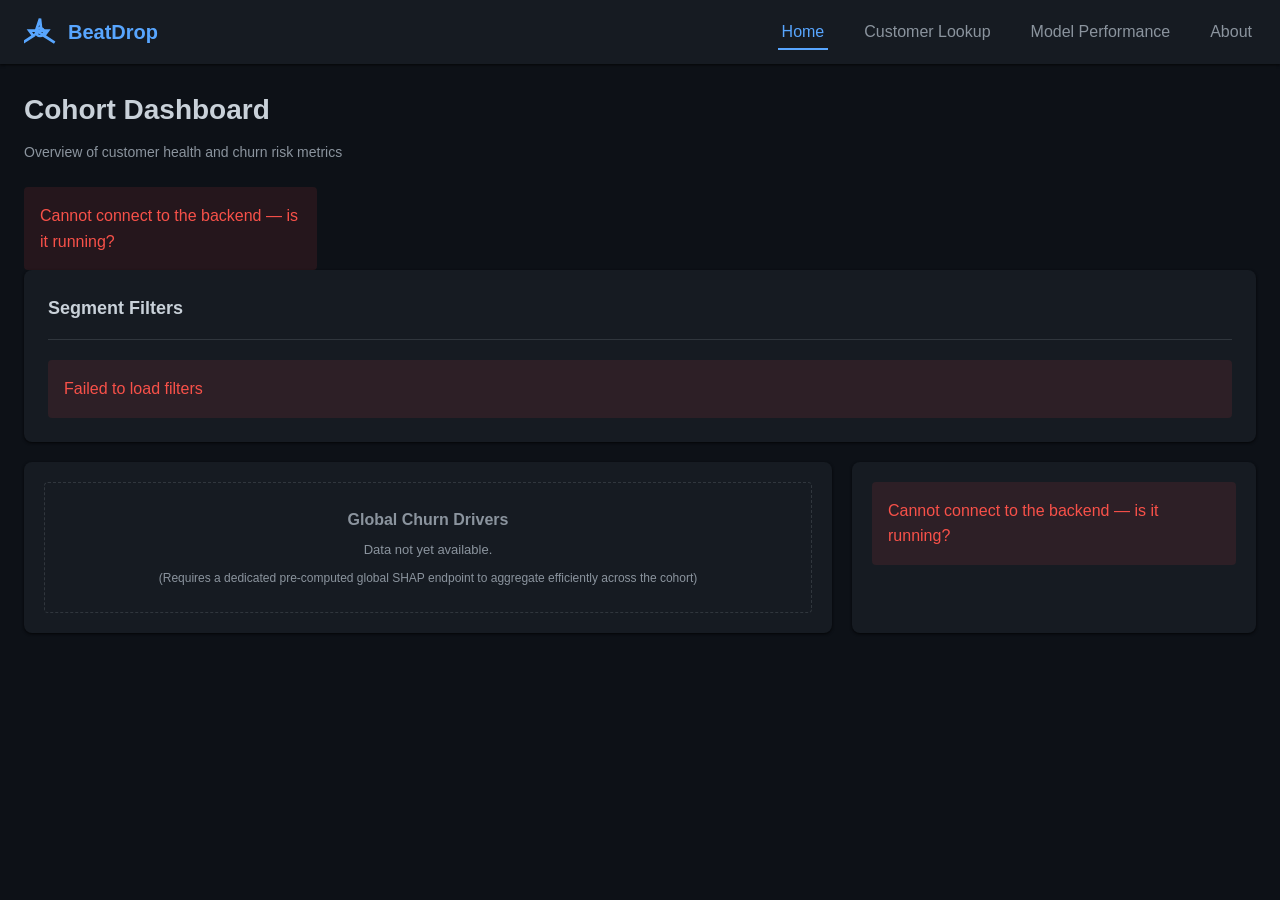
==== frontend/index.html @ 59d6cbef "Frontend creation" ====
<!DOCTYPE html>
<html lang="en">

<head>
  <meta charset="UTF-8">
  <meta name="viewport" content="width=device-width, initial-scale=1.0">
  <title>BeatDrop - Cohort Dashboard</title>
  <link rel="stylesheet" href="./css/styles.css">
</head>

<body>
  <nav class="navbar">
    <div class="nav-container">
      <a href="index.html" class="nav-brand">
        <svg viewBox="0 0 24 24" fill="none" stroke="currentColor" stroke-width="2">
          <path d="M12 2l-3 9h9l-3 4 8 5-12-8-12 8 8-5-3-4h9z"></path>
          <circle cx="12" cy="12" r="3"></circle>
        </svg>
        <span>BeatDrop</span>
      </a>
      <ul class="nav-links">
        <li><a href="index.html" class="active" data-page="home">Home</a></li>
        <li><a href="customer-lookup.html" data-page="customer-lookup">Customer Lookup</a></li>
        <li><a href="model-performance.html" data-page="model-performance">Model Performance</a></li>
        <li><a href="about.html" data-page="about">About</a></li>
      </ul>
    </div>
  </nav>

  <div class="container">
    <div class="page-header">
      <h1 class="page-title">Cohort Dashboard</h1>
      <p class="page-subtitle">Overview of customer health and churn risk metrics</p>
    </div>

    <div class="grid grid-4 mb-4" id="stat-cards">
      <!-- Stat cards populated by JS -->
    </div>

    <div class="card mb-4">
      <div class="card-header">
        <h3 class="card-title">Segment Filters</h3>
      </div>
      <div id="segment-filters"></div>
    </div>

    <div class="grid grid-auto mb-4">
      <div class="chart-wrapper">
        <div id="churn-drivers-chart"></div>
      </div>
      <div class="chart-wrapper">
        <div id="business-impact"></div>
      </div>
    </div>
  </div>

  <script src="./js/config.js"></script>
  <script src="./js/api.js"></script>
  <script src="./js/mock-data.js"></script>
  <script src="./js/main.js"></script>
  <script>
    // Initialize dashboard on page load
    document.addEventListener('DOMContentLoaded', function() {
      if (typeof app !== 'undefined' && app.currentPage === 'home') {
        app.renderDashboard();
      }
    });
  </script>
</body>

</html>
---- frontend/css/styles.css ----
/* BeatDrop Dashboard Styles */

:root {
  --primary: #58a6ff;
  --primary-dark: #3182ce;
  --primary-light: #79c0ff;
  --secondary: #8b949e;
  --success: #3fb950;
  --warning: #d29922;
  --danger: #f85149;
  --background: #0d1117;
  --surface: #161b22;
  --text-primary: #c9d1d9;
  --text-secondary: #8b949e;
  --border: #30363d;
  --border-radius: 8px;
  --shadow: 0 1px 3px rgba(0, 0, 0, 0.5), 0 1px 2px rgba(0, 0, 0, 0.3);
  --shadow-lg: 0 10px 15px -3px rgba(0, 0, 0, 0.5), 0 4px 6px -2px rgba(0, 0, 0, 0.3);
}

* {
  margin: 0;
  padding: 0;
  box-sizing: border-box;
}

body {
  font-family: 'Inter', -apple-system, BlinkMacSystemFont, 'Segoe UI', Roboto, Oxygen, Ubuntu, Cantarell, sans-serif;
  background: var(--background);
  color: var(--text-primary);
  line-height: 1.6;
  min-height: 100vh;
}

/* Navigation */
.navbar {
  background: var(--surface);
  box-shadow: var(--shadow);
  position: sticky;
  top: 0;
  z-index: 100;
  padding: 0 24px;
}

.nav-container {
  max-width: 1400px;
  margin: 0 auto;
  display: flex;
  justify-content: space-between;
  align-items: center;
  height: 64px;
}

.nav-brand {
  display: flex;
  align-items: center;
  gap: 12px;
  font-size: 20px;
  font-weight: 700;
  color: var(--primary);
  text-decoration: none;
}

.nav-brand svg {
  width: 32px;
  height: 32px;
}

.nav-links {
  display: flex;
  gap: 32px;
  list-style: none;
}

.nav-links a {
  text-decoration: none;
  color: var(--text-secondary);
  font-weight: 500;
  padding: 8px 4px;
  border-bottom: 2px solid transparent;
  transition: all 0.2s ease;
}

.nav-links a:hover,
.nav-links a.active {
  color: var(--primary);
  border-bottom-color: var(--primary);
}

/* Main Layout */
.container {
  max-width: 1400px;
  margin: 0 auto;
  padding: 24px;
}

.page-header {
  margin-bottom: 24px;
}

.page-title {
  font-size: 28px;
  font-weight: 700;
  color: var(--text-primary);
  margin-bottom: 8px;
}

.page-subtitle {
  color: var(--text-secondary);
  font-size: 14px;
}

/* Grid System */
.grid {
  display: grid;
  gap: 20px;
}

.grid-4 {
  grid-template-columns: repeat(4, 1fr);
}

.grid-3 {
  grid-template-columns: repeat(3, 1fr);
}

.grid-2 {
  grid-template-columns: repeat(2, 1fr);
}

.grid-auto {
  grid-template-columns: 2fr 1fr;
}

/* Stat Cards */
.stat-card {
  background: var(--surface);
  border-radius: var(--border-radius);
  padding: 20px;
  box-shadow: var(--shadow);
  transition: transform 0.2s ease, box-shadow 0.2s ease;
}

.stat-card:hover {
  transform: translateY(-2px);
  box-shadow: var(--shadow-lg);
}

.stat-card .stat-label {
  font-size: 13px;
  color: var(--text-secondary);
  text-transform: uppercase;
  letter-spacing: 0.5px;
  margin-bottom: 8px;
}

.stat-card .stat-value {
  font-size: 32px;
  font-weight: 700;
  margin-bottom: 4px;
}

.stat-card .stat-change {
  font-size: 12px;
  display: flex;
  align-items: center;
  gap: 4px;
}

.stat-card .stat-change.positive {
  color: var(--success);
}

.stat-card .stat-change.negative {
  color: var(--danger);
}

.stat-card .stat-icon {
  width: 40px;
  height: 40px;
  border-radius: 50%;
  display: flex;
  align-items: center;
  justify-content: center;
  margin-bottom: 12px;
}

.stat-card .stat-icon svg {
  width: 20px;
  height: 20px;
}

.icon-primary {
  background: rgba(37, 99, 235, 0.1);
  color: var(--primary);
}

.icon-success {
  background: rgba(16, 185, 128, 0.1);
  color: var(--success);
}

.icon-warning {
  background: rgba(245, 158, 11, 0.1);
  color: var(--warning);
}

.icon-danger {
  background: rgba(239, 68, 68, 0.1);
  color: var(--danger);
}

/* Cards */
.card {
  background: var(--surface);
  border-radius: var(--border-radius);
  padding: 24px;
  box-shadow: var(--shadow);
  margin-bottom: 20px;
}

.card-header {
  display: flex;
  justify-content: space-between;
  align-items: center;
  margin-bottom: 20px;
  padding-bottom: 16px;
  border-bottom: 1px solid var(--border);
}

.card-title {
  font-size: 18px;
  font-weight: 600;
  color: var(--text-primary);
}

.card-subtitle {
  font-size: 13px;
  color: var(--text-secondary);
}

/* Filters */
.filters {
  display: flex;
  gap: 12px;
  flex-wrap: wrap;
  margin-bottom: 20px;
}

.filter-btn {
  padding: 8px 16px;
  border: 1px solid var(--border);
  background: var(--surface);
  border-radius: 20px;
  font-size: 13px;
  cursor: pointer;
  transition: all 0.2s ease;
}

.filter-btn:hover,
.filter-btn.active {
  background: var(--primary);
  color: white;
  border-color: var(--primary);
}

/* Charts */
.chart-container {
  position: relative;
  height: 300px;
  margin-top: 16px;
}

.chart-wrapper {
  background: var(--surface);
  border-radius: var(--border-radius);
  padding: 20px;
  box-shadow: var(--shadow);
}

/* Tables */
.table-container {
  overflow-x: auto;
}

table {
  width: 100%;
  border-collapse: collapse;
}

th,
td {
  padding: 12px 16px;
  text-align: left;
  border-bottom: 1px solid var(--border);
}

th {
  font-size: 12px;
  text-transform: uppercase;
  letter-spacing: 0.5px;
  color: var(--text-secondary);
  font-weight: 600;
}

td {
  font-size: 14px;
}

tbody tr:hover {
  background: var(--background);
}

/* Forms & Controls */
.form-group {
  margin-bottom: 16px;
}

.form-label {
  display: block;
  font-size: 13px;
  font-weight: 500;
  margin-bottom: 6px;
  color: var(--text-primary);
}

.form-input {
  width: 100%;
  padding: 10px 12px;
  border: 1px solid var(--border);
  border-radius: var(--border-radius);
  font-size: 14px;
  transition: border-color 0.2s ease;
}

.form-input:focus {
  outline: none;
  border-color: var(--primary);
  box-shadow: 0 0 0 3px rgba(37, 99, 235, 0.1);
}

.slider-container {
  margin-bottom: 20px;
}

.slider-label {
  display: flex;
  justify-content: space-between;
  margin-bottom: 6px;
  font-size: 13px;
}

.slider-value {
  font-weight: 600;
  color: var(--primary);
}

.slider {
  width: 100%;
  height: 6px;
  -webkit-appearance: none;
  background: var(--border);
  border-radius: 3px;
  outline: none;
  cursor: pointer;
}

.slider::-webkit-slider-thumb {
  -webkit-appearation: none;
  width: 20px;
  height: 20px;
  background: var(--primary);
  border-radius: 50%;
  transition: transform 0.2s ease;
}

.slider::-webkit-slider-thumb:hover {
  transform: scale(1.2);
}

/* Buttons */
.btn {
  padding: 10px 20px;
  border: none;
  border-radius: var(--border-radius);
  font-size: 14px;
  font-weight: 500;
  cursor: pointer;
  transition: all 0.2s ease;
  display: inline-flex;
  align-items: center;
  gap: 8px;
}

.btn-primary {
  background: var(--primary);
  color: white;
}

.btn-primary:hover {
  background: var(--primary-dark);
}

.btn-secondary {
  background: var(--secondary);
  color: white;
}

.btn-outline {
  background: transparent;
  border: 1px solid var(--border);
  color: var(--text-primary);
}

.btn-outline:hover {
  background: var(--background);
}

/* Risk Badge */
.risk-badge {
  display: inline-block;
  padding: 4px 12px;
  border-radius: 20px;
  font-size: 12px;
  font-weight: 600;
  text-transform: uppercase;
}

.risk-low {
  background: rgba(16, 185, 128, 0.1);
  color: var(--success);
}

.risk-medium {
  background: rgba(245, 158, 11, 0.1);
  color: var(--warning);
}

.risk-high {
  background: rgba(239, 68, 68, 0.1);
  color: var(--danger);
}

/* SHAP Breakdown */
.shap-item {
  display: flex;
  align-items: center;
  padding: 12px 0;
  border-bottom: 1px solid var(--border);
}

.shap-item:last-child {
  border-bottom: none;
}

.shap-bar {
  height: 8px;
  border-radius: 4px;
  margin-right: 12px;
  flex-shrink: 0;
}

.shap-positive {
  background: linear-gradient(90deg, var(--danger), #fca5a5);
}

.shap-negative {
  background: linear-gradient(90deg, var(--success), #6ee7b7);
}

.shap-label {
  flex: 1;
  font-size: 13px;
}

.shap-value {
  font-size: 13px;
  font-weight: 600;
  min-width: 60px;
  text-align: right;
}

/* What-If Simulator */
.simulator-section {
  background: var(--background);
  border-radius: var(--border-radius);
  padding: 20px;
  margin-top: 20px;
}

.simulator-results {
  display: grid;
  grid-template-columns: repeat(3, 1fr);
  gap: 16px;
  margin-top: 20px;
}

.sim-result-card {
  background: var(--surface);
  padding: 16px;
  border-radius: var(--border-radius);
  text-align: center;
}

.sim-result-card .label {
  font-size: 12px;
  color: var(--text-secondary);
  margin-bottom: 4px;
}

.sim-result-card .value {
  font-size: 24px;
  font-weight: 700;
}

/* Architecture Diagram */
.arch-diagram {
  display: flex;
  align-items: center;
  justify-content: center;
  padding: 40px;
  background: var(--surface);
  border-radius: var(--border-radius);
  box-shadow: var(--shadow);
}

.arch-flow {
  display: flex;
  gap: 20px;
  align-items: center;
}

.arch-box {
  background: var(--background);
  border: 2px solid var(--primary);
  border-radius: var(--border-radius);
  padding: 20px;
  text-align: center;
  min-width: 140px;
}

.arch-box h4 {
  font-size: 14px;
  margin-bottom: 8px;
}

.arch-box p {
  font-size: 12px;
  color: var(--text-secondary);
}

.arch-arrow {
  font-size: 24px;
  color: var(--primary);
}

/* Responsive */
@media (max-width: 1024px) {
  .grid-4,
  .grid-3 {
    grid-template-columns: repeat(2, 1fr);
  }

  .grid-auto {
    grid-template-columns: 1fr;
  }
}

@media (max-width: 768px) {
  .grid-4,
  .grid-3,
  .grid-2 {
    grid-template-columns: 1fr;
  }

  .nav-container {
    padding: 0 16px;
  }

  .nav-links {
    gap: 16px;
  }
}

/* Utility Classes */
.mt-1 { margin-top: 8px; }
.mt-2 { margin-top: 16px; }
.mb-1 { margin-bottom: 8px; }
.mb-2 { margin-bottom: 16px; }
.text-center { text-align: center; }
.text-right { text-align: right; }
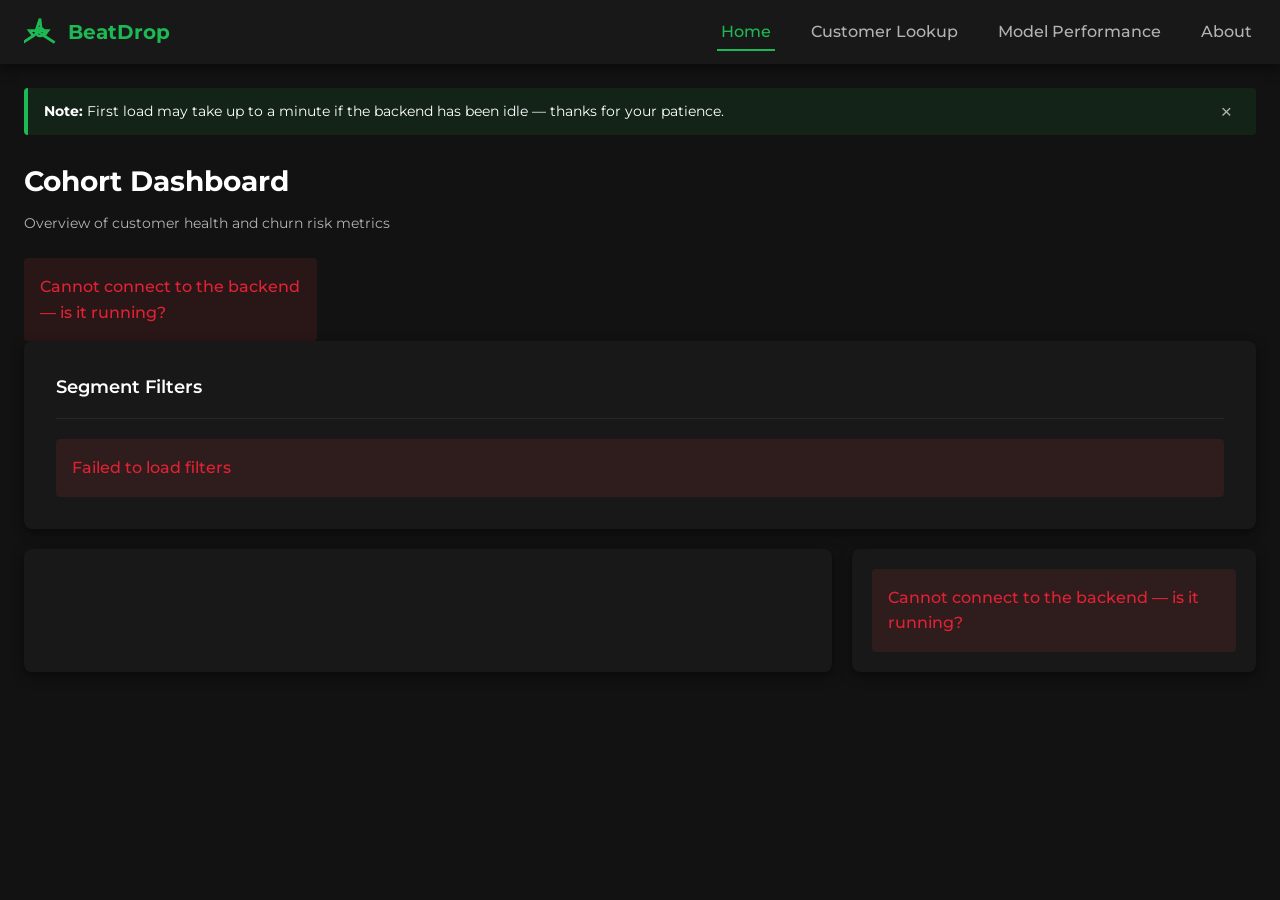
==== commit bdcdc547: "Deployment" ====
--- a/frontend/index.html
+++ b/frontend/index.html
@@ -28,6 +28,11 @@
   </nav>
 
   <div class="container">
+    <div id="cold-start-banner" style="background: rgba(29, 185, 84, 0.1); border-left: 4px solid var(--primary); padding: 12px 16px; margin-bottom: 24px; border-radius: 4px; display: flex; justify-content: space-between; align-items: center; font-size: 0.9rem;">
+      <span><strong>Note:</strong> First load may take up to a minute if the backend has been idle — thanks for your patience.</span>
+      <button onclick="this.parentElement.style.display='none'" style="background: none; border: none; color: var(--text-secondary); cursor: pointer; font-size: 1.2rem; padding: 0 8px;">&times;</button>
+    </div>
+    
     <div class="page-header">
       <h1 class="page-title">Cohort Dashboard</h1>
       <p class="page-subtitle">Overview of customer health and churn risk metrics</p>
--- a/frontend/css/styles.css
+++ b/frontend/css/styles.css
@@ -1,21 +1,27 @@
 /* BeatDrop Dashboard Styles */
 
+@import url('https://fonts.googleapis.com/css2?family=Montserrat:wght@400;500;600;700&display=swap');
+
 :root {
-  --primary: #58a6ff;
-  --primary-dark: #3182ce;
-  --primary-light: #79c0ff;
-  --secondary: #8b949e;
-  --success: #3fb950;
-  --warning: #d29922;
-  --danger: #f85149;
-  --background: #0d1117;
-  --surface: #161b22;
-  --text-primary: #c9d1d9;
-  --text-secondary: #8b949e;
-  --border: #30363d;
+  /* Spotify Theme */
+  --primary: #1DB954;
+  --primary-hover: #1ed760;
+  --background: #121212;
+  --surface: #181818;
+  --surface-hover: #282828;
+  --border: #282828;
+  
+  --text-primary: #FFFFFF;
+  --text-secondary: #B3B3B3;
+  --text-muted: #535353;
+  
+  --danger: #E22134; /* Keeping Red for High Risk */
+  --warning: #F59E0B; /* Keeping Amber for Medium Risk */
+  --success: #1DB954; 
+  
+  --shadow: 0 4px 12px rgba(0, 0, 0, 0.5);
+  --shadow-lg: 0 8px 24px rgba(0, 0, 0, 0.5);
   --border-radius: 8px;
-  --shadow: 0 1px 3px rgba(0, 0, 0, 0.5), 0 1px 2px rgba(0, 0, 0, 0.3);
-  --shadow-lg: 0 10px 15px -3px rgba(0, 0, 0, 0.5), 0 4px 6px -2px rgba(0, 0, 0, 0.3);
 }
 
 * {
@@ -25,7 +31,7 @@
 }
 
 body {
-  font-family: 'Inter', -apple-system, BlinkMacSystemFont, 'Segoe UI', Roboto, Oxygen, Ubuntu, Cantarell, sans-serif;
+  font-family: 'Montserrat', sans-serif;
   background: var(--background);
   color: var(--text-primary);
   line-height: 1.6;
@@ -136,7 +142,7 @@
 .stat-card {
   background: var(--surface);
   border-radius: var(--border-radius);
-  padding: 20px;
+  padding: 24px;
   box-shadow: var(--shadow);
   transition: transform 0.2s ease, box-shadow 0.2s ease;
 }
@@ -214,7 +220,7 @@
 .card {
   background: var(--surface);
   border-radius: var(--border-radius);
-  padding: 24px;
+  padding: 32px;
   box-shadow: var(--shadow);
   margin-bottom: 20px;
 }
@@ -255,9 +261,14 @@
   font-size: 13px;
   cursor: pointer;
   transition: all 0.2s ease;
-}
-
-.filter-btn:hover,
+  color: var(--text-secondary);
+}
+
+.filter-btn:hover {
+  color: var(--text-primary);
+  background: var(--surface-hover);
+}
+
 .filter-btn.active {
   background: var(--primary);
   color: white;
